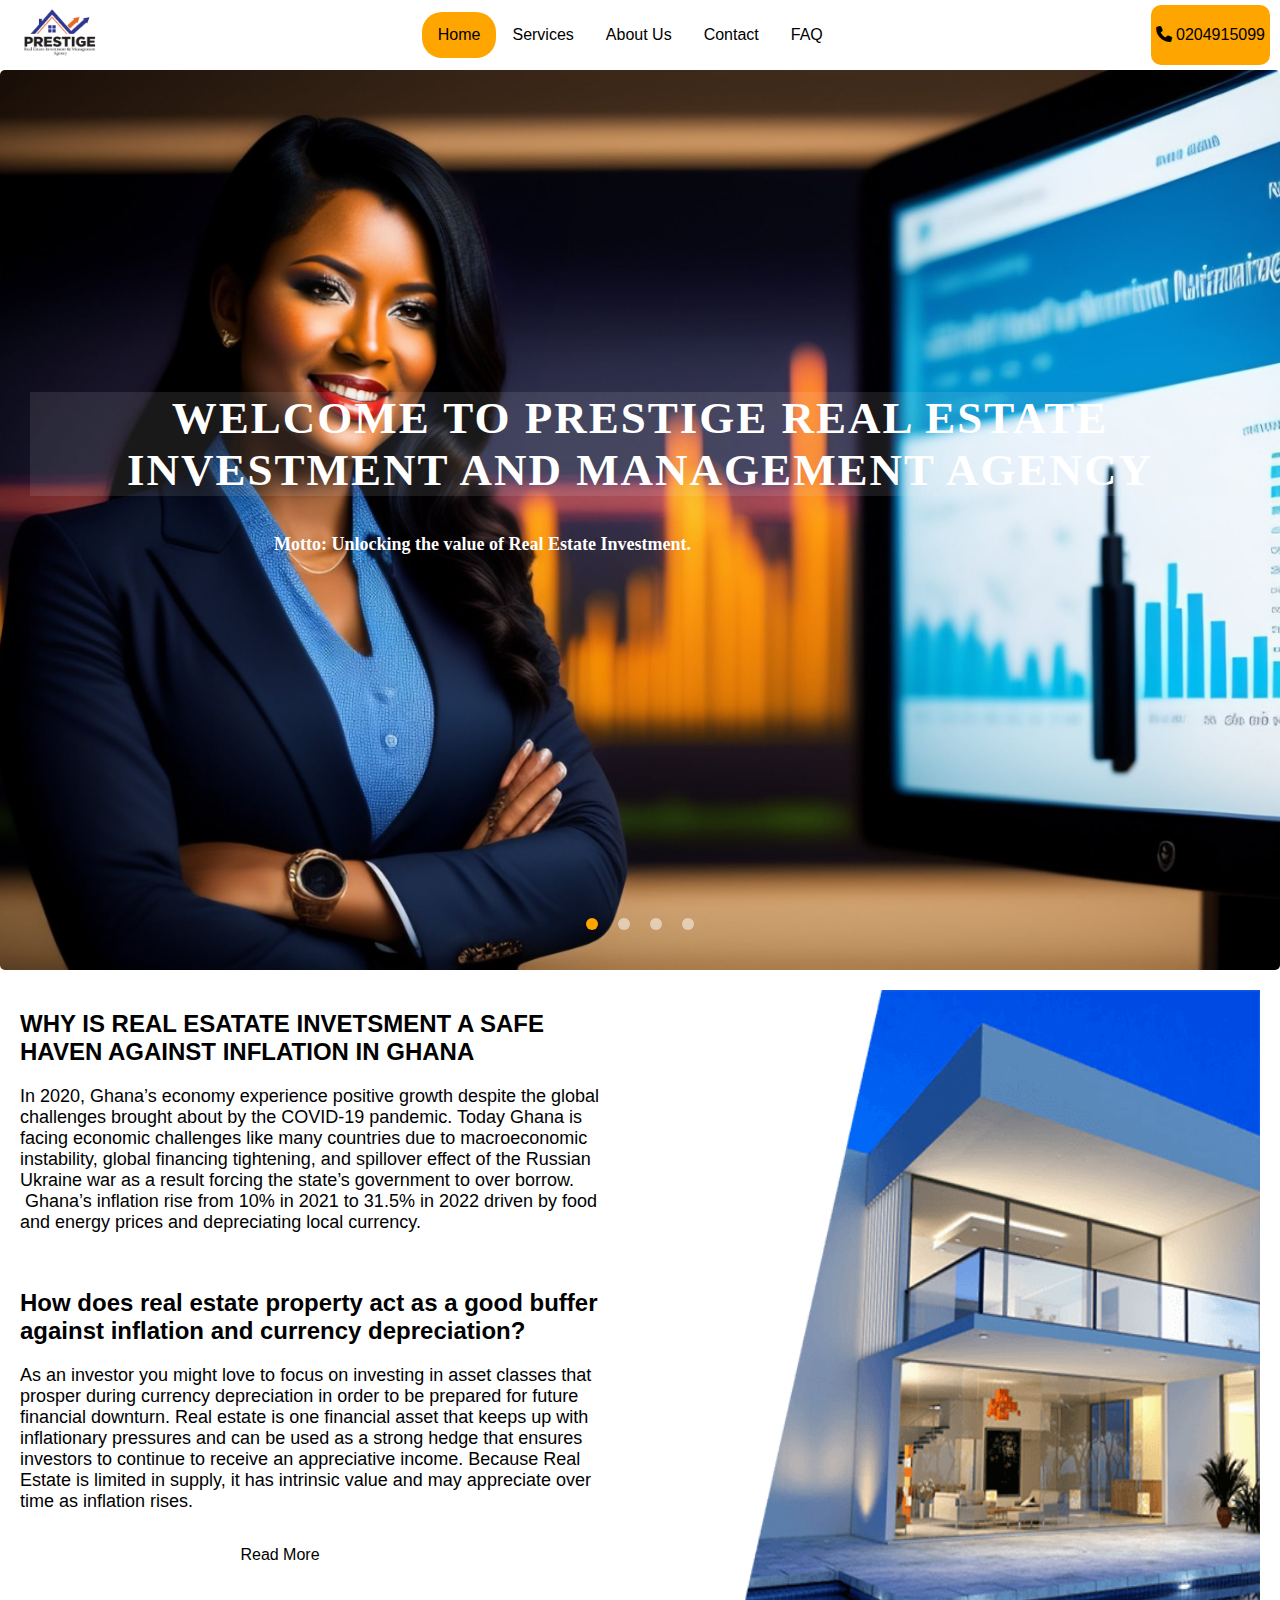
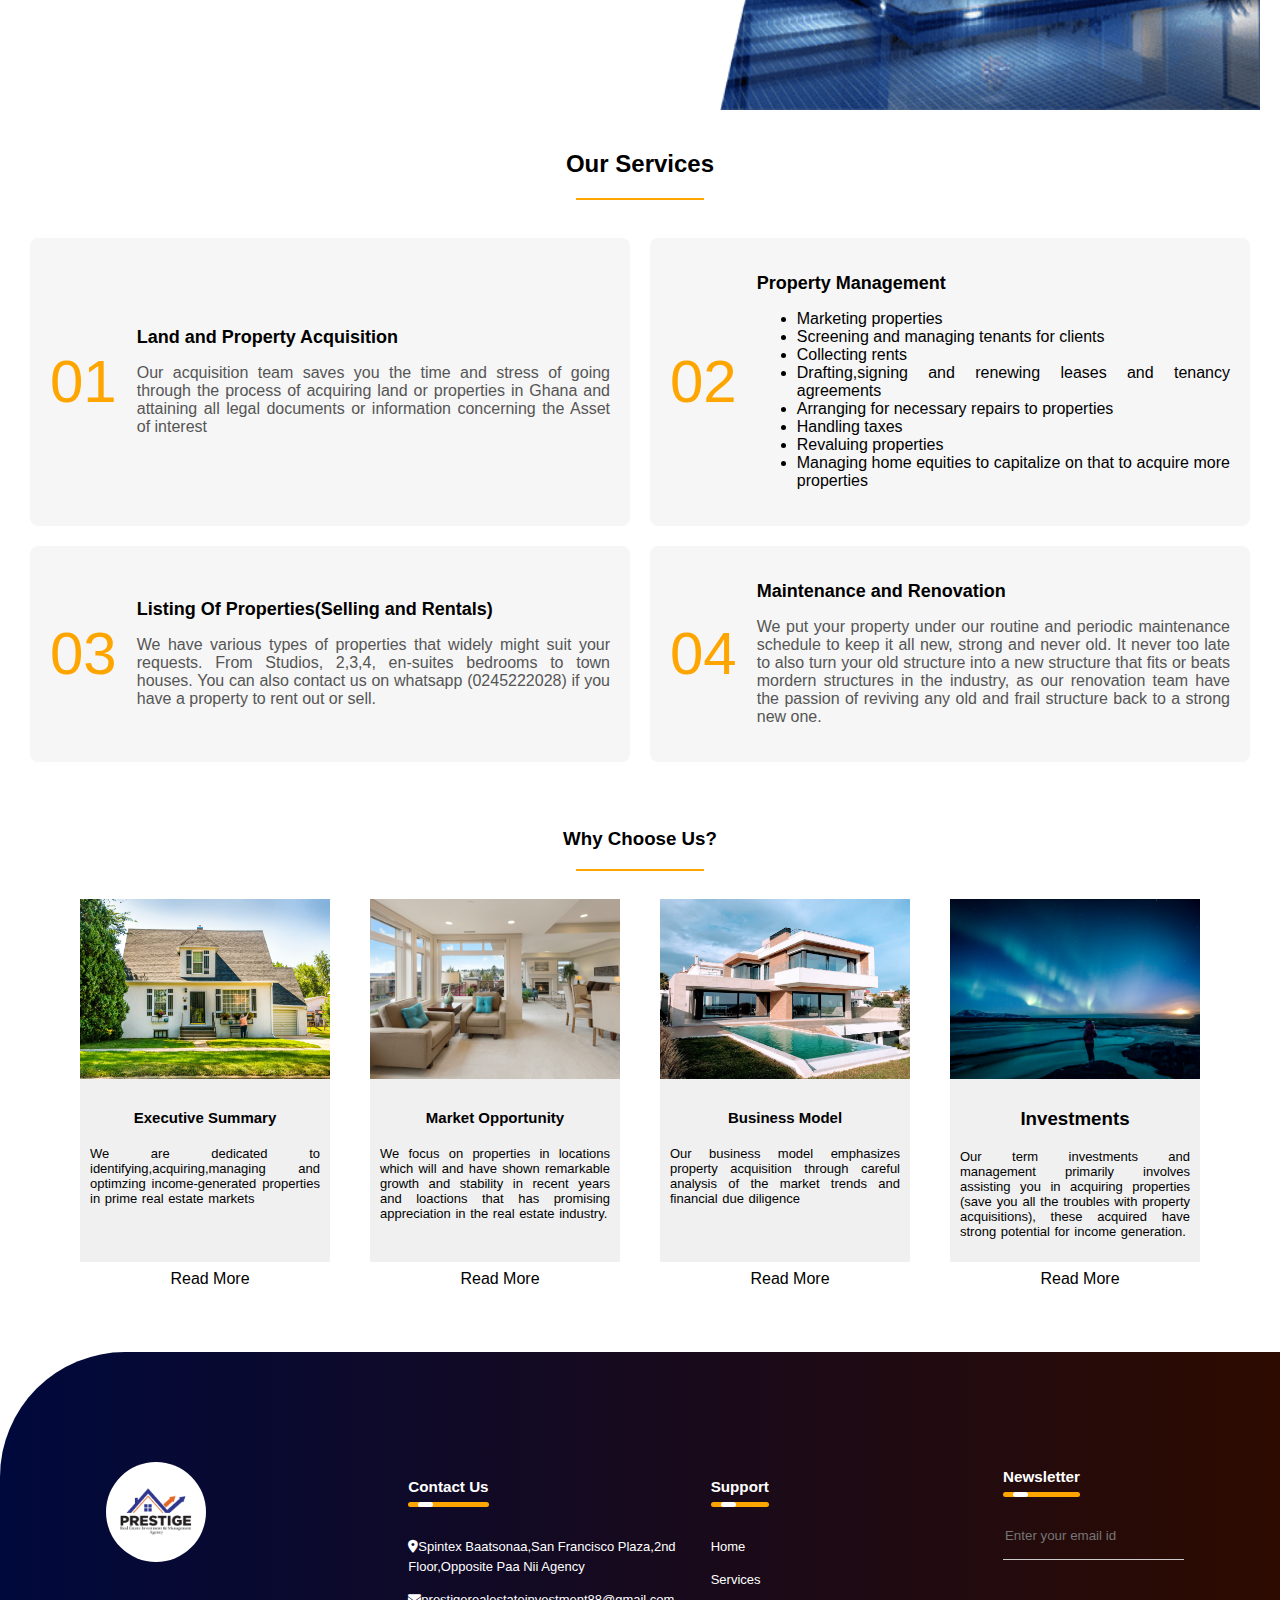
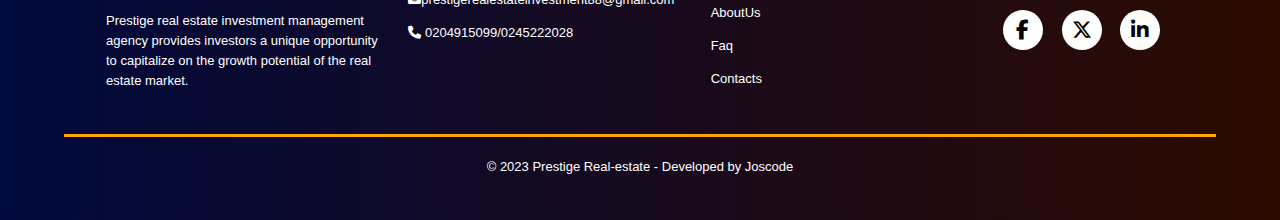
==== index.html @ f1d4174c "Add files via upload" ====
<!DOCTYPE html>
<html lang="en">
<head>
    <meta charset="UTF-8">
    <meta name="viewport" content="width=device-width, initial-scale=1.0">
    <title>Real Estate Landing Page</title>
    <link rel="stylesheet" href="css/style.css">
    <link rel="stylesheet" href="https://cdnjs.cloudflare.com/ajax/libs/font-awesome/6.4.2/css/all.min.css">
</head>
<body>
    <div class="nav-bar">
        <div class="lo-go">
            <img src="image/logo.jpg" alt="Company Logo">
        </div>
        <div class="menu" id="menu">
            <a class="ho-me" href="index.html">Home</a>
            <a href="services.html">Services</a>
            <a href="about.html">About Us</a>
            <a href="contact.html">Contact</a>
            <a href="faq1.html">FAQ</a>
        </div>
            <div class="telephone">
                <p><strong><i class="fa-solid fa-phone"></i></strong> 0204915099</p>
            </div>
            <div class="menu-icon" id="menu-icon">&#9776;</div>
            </div>
          
<div class="img-slider">
<div class="slide active">
<img src="image/new1.jpg" alt="">
<div class="info">
<h2>WELCOME TO PRESTIGE REAL ESTATE INVESTMENT AND MANAGEMENT AGENCY</h2>
<p><strong>Motto: Unlocking the value of Real Estate Investment.</strong></p>
</div> 
</div>
<div class="slide">
    <img src="image/new2.jpg" alt="">
    <div class="info">
    <h2>AIM AND VISION</h2>
    <p><strong>Prestige real estate investment management agency provides investors a unique opportunity to capitalize on the growth potential of the real estate market.</strong></p>
    </div> 
    </div>
    <div class="slide">
        <img src="image/homedeal.jpg" alt="">
        <div class="info">
        <h2>EXECUTIVE SUMMARY</h2>
        <p><strong>We are dedicated to identifying,acquiring,managing and optimzing income-generated properties in prime real estate markets.We have
            a prove track record of successful property acquisitions and management, and we are inviting all Enterprenuers and Investments seeking safe havens to 
            venture into the market.</strong>
        </p>
        </div> 
        </div>
        <div class="slide">
            <img src="image/homedeal2.jpg" alt="">
            <div class="info">
            <h2>INVESTMENTS</h2>
            <p><strong>Our term investments and management primarily involves assisting you in acquiring properties (save you all the troubles with property acquisitions), these 
                acquired have strong potential for income generation. Rent out your properties, manage your properties, and help your properties maintain and increases its market value.
                Our main focus is to help our client or investors acquire other properties through their initial property equities.</strong>
            </p>
            </div> 
            </div>
            <div class="navigation">
                <div class="btn active"></div>
                <div class="btn"></div>
                <div class="btn"></div>
                <div class="btn"></div>
            </div>
</div>

<div class="content-container">

    <div class="left-side">
        <h2>WHY IS REAL ESATATE INVETSMENT A SAFE HAVEN AGAINST INFLATION IN GHANA
        </h2>
        <p>In 2020, Ghana’s economy experience positive growth despite the global challenges brought about by the COVID-19 pandemic. Today Ghana is facing economic challenges like many countries due to macroeconomic instability, global financing tightening, and spillover effect of the Russian Ukraine war as a result forcing the state’s government to over borrow.  Ghana’s inflation rise from 10% in 2021 to 31.5% in 2022 driven by food and energy prices and depreciating local currency.</p>
   <br>
   <h2>How does real estate property act as a good buffer against inflation and currency depreciation?
</h2>
<p>As an investor you might love to focus on investing in asset classes that prosper during currency depreciation in order to be prepared for future financial downturn. Real estate is one financial asset that keeps up with inflationary pressures and can be used as a strong hedge that ensures investors to continue to receive an appreciative income. Because Real Estate is limited in supply, it has intrinsic value and may appreciate over time as inflation rises.</p>
 <button onclick="redirectToFAQ()" class="btn-faq">Read More</button>
</div>

    <div class="right-side">
        <div class="image-container">
            <img src="image/condos-pool.png" alt="Your Image">
        </div>
    </div>

</div>

<section id="services-section">
<div>
<h2 style="text-align: center;">Our Services</h2>
<hr>
</div>
<div class="services-container">
    <!-- First Row -->
    <div class="service">
        <div class="service-number">01</div>
        <div class="service-content">
            <h2 class="service-header">Land and Property Acquisition</h2>
            <p class="service-summary">Our acquisition team saves you the time and stress of 
                going through the process of acquiring land or properties in Ghana and
                attaining all legal documents or information concerning the Asset of interest
            </p>
        </div>
    </div>
    <div class="service">
        <div class="service-number">02</div>
        <div class="service-content">
            <h2 class="service-header">Property Management</h2>
            <p class="service-summary">
                <ul class="service-list">
                    <li>Marketing properties</li>
                    <li>Screening and managing tenants for clients</li>
                    <li>Collecting rents</li>
                    <li>Drafting,signing and renewing leases and tenancy agreements</li>
                    <li>Arranging for necessary repairs to properties</li>
                    <li>Handling taxes</li>
                    <li>Revaluing properties</li>
                    <li>Managing home equities to capitalize on that to acquire more properties</li>
                </ul>
            </p>
        </div>
    </div>
    <div class="service">
        <div class="service-number">03</div>
        <div class="service-content">
            <h2 class="service-header">Listing Of Properties(Selling and Rentals)</h2>
            <p class="service-summary">We have various types of properties that widely might suit your requests.
                From Studios, 2,3,4, en-suites bedrooms to town houses. You can also
                contact us on whatsapp (0245222028) if you have a property to rent out or sell.
            </p>
        </div>
    </div>

    <!-- Second Row -->
    <div class="service">
        <div class="service-number">04</div>
        <div class="service-content">
            <h2 class="service-header">Maintenance and Renovation</h2>
            <p class="service-summary">We put your property under our routine and periodic maintenance schedule
                to keep it all new, strong and never old. It never too late to also turn your old
                structure into a new structure that fits or beats mordern structures in the industry, as our renovation team
                have the passion of reviving any old and frail structure back to a strong new one.
            </p>
        </div>
    </div>
</div>

</section>
<br>
<div>
    <h3 style="text-align:center;">Why Choose Us?</h3>
    <hr>
</div>
<div class="card-container">
    <div class="card">
        <img src="image/unsplash1.jpg" alt="Image 1">
        <div class="summary">
            <h4>Executive Summary</h4>
            <p>We are dedicated to identifying,acquiring,managing and optimzing income-generated properties in prime real estate markets</p>
           
        </div>
        <button class="btn-read" onclick="openModal()">Read More</button>
        <div class="modal" id="myModal">
            <div class="modal-content">
                <!-- Full information goes here -->
                <p>We are dedicated to identifying,acquiring,managing and optimzing income-generated properties in prime real estate markets.We have
                    a prove track record of successful property acquisitions and management, and we are inviting all Enterprenuers and Investments seeking safe havens to 
                    venture into the market.
                </p>
                <button class="btn-modal" onclick="closeModal()">Close</button>
            </div>
        </div>
    </div>
   
    <div class="card">
        <img src="image/unsplash2.jpg" alt="Image 2">
        <div class="summary">
            <h4>Market Opportunity</h4>
            <p>We focus on properties in locations which will and have shown remarkable growth and stability in recent years and loactions that has promising appreciation
                in the real estate industry.
            </p>
           
        </div>
        <button class="btn-read" onclick="openModal1()">Read More</button>
        <div class="modal" id="myModal2">
            <div class="modal-content">
                <!-- Full information goes here -->
                <p>The real estate market presents a lucrative opportunity for investors due to consistent demand and the potential for long-term appreciation.We focus on properties in locations which will and have shown remarkable growth and stability in recent years and loactions that has promising appreciation
                    in the real estate industry.The demand for rental properties, commercial spaces, and residential homes in this area is on the rise, making it an ideal market for investment</p>
                <button class="btn-modal" onclick="closeModal1()">Close</button>
            </div>
        </div>
    </div>
   
    <div class="card">
        <img src="image/unsplash3.jpg" alt="Image 3">
        <div class="summary">
            <h4>Business Model</h4>
            <p>Our business model emphasizes property acquisition through careful analysis of the market trends and financial due diligence</p>
          
        </div>
        <button class="btn-read" onclick="openModal2()">Read More</button>
        <div class="modal" id="myModal3">
            <div class="modal-content">
                <!-- Full information goes here -->
                <p>Our business model emphasizes property acquisition through careful analysis of the market trends and financial due diligence.We also implement 
                    efficient property management systems to ensure maximum occupancy rates and sustainable rental income. By implementing these strategies, we aim to 
                    achieve a [Projected ROI]% return on investment for our client.
                </p>
                <button class="btn-modal" onclick="closeModal2()">Close</button>
            </div>
        </div>
    </div>
   
    <div class="card">
        <img src="image/unsplash4.jpg" alt="Image 4">
        <div class="summary">
            <h3>Investments</h3>
            <p>Our term investments and management primarily involves assisting you in acquiring properties (save you all the troubles with property acquisitions), these 
                acquired have strong potential for income generation.
            </p>
         
        </div>
        <button class="btn-read" onclick="openModal3()">Read More</button>
    </div>
    <div class="modal" id="myModal4">
        <div class="modal-content">
            <!-- Full information goes here -->
            <p>Our term investments and management primarily involves assisting you in acquiring properties (save you all the troubles with property acquisitions), these 
                acquired have strong potential for income generation. Rent out your properties, manage your properties, and help your properties maintain and increases its market value.
                Our main focus is to help our client or investors acquire other properties through their initial property equities.
            </p>
            <button class="btn-modal" onclick="closeModal3()">Close</button>
        </div>
    </div>
</div>
<br>
<br>
<footer class="footer-foot">
    <div class="footer-contents">
        <div class="footer-logo">
            <img src="image/logo.jpg" class="footer-img" alt="Company Logo">
            <p>Prestige real estate investment management agency provides investors a unique opportunity to capitalize on the growth potential of the real estate market.</p>
        </div>
        <div class="footer-left">
            <h3>Contact Us <div class="underline"><span></span></div></h3>
            <p><strong><i class="fa-solid fa-location-dot"></i></strong>Spintex Baatsonaa,San Francisco Plaza,2nd Floor,Opposite Paa Nii Agency</p>
            <p><strong><i class="fa-solid fa-envelope"></i></strong>prestigerealestateinvestment88@gmail.com</p>
             <p><strong><i class="fa-solid fa-phone"></i></strong> 0204915099/0245222028</p>
        
        </div>
        <div class="footer-right">
            <h3>Support <div class="underline"><span></span></div></h3>
                <p><a href="index.html">Home</a></p>
                <p><a href="services.html">Services</a></p>
                <p><a href="about.html">AboutUs</a></p>
                <p><a href="faq1.html">Faq</a></p>
                <p><a href="contact.html">Contacts</a></p>
        </div>
      <div class="footer-last">
        <h3>Newsletter <div class="underline"><span></span></div></h3>
        <form class="form-form">
            <input type="email" placeholder="Enter your email id" required>
        </form>
        <div class="social-icons">
            <a href="https://www.facebook.com/" class="social-links"><i class="fa-brands fa-facebook-f"></i></a>
            <a href="https://twitter.com/login?lang=en" class="social-links"><i class="fa-brands fa-x-twitter"></i></a>
            <a href="https://www.linkedin.com/login" class="social-links"><i class="fa-brands fa-linkedin-in"></i></a>
            <!-- Add more social media links as needed -->
        </div>
      </div>
    </div>
    <hr style="width:90%; border: 0; border-bottom: 1px solid orange;margin: 20px auto;">
    <p class="copyright">&copy; 2023 Prestige Real-estate - Developed by Joscode</p>

</footer>

    <script src="https://code.jquery.com/jquery-3.6.4.min.js"></script>
    <script src="https://cdn.jsdelivr.net/npm/@splidejs/splide@3.0.9/dist/js/splide.min.js"></script>
    <script src="script.js"></script>
    <script>
        function redirectToFAQ() {
          // You can customize this parameter based on your FAQ page structure
          var accordionItemToOpen = 1; // Change this number to the desired accordion item
      
          // Construct the URL with the parameter
          var faqPageURL = "faq1.html?openAccordion=" + accordionItemToOpen;
      
          // Redirect to the FAQ page
          window.location.href = faqPageURL;
        }
      </script>
   
</body>
</html>
---- css/style.css ----
body, html {
    margin: 0;
    padding: 0;
    height: 100%;
    font-family: Arial, sans-serif;
}

.img-slider{
    position:relative;
    width:100%;
    max-width: 100%;
    height:100vh;
    z-index:1;
}

.img-slider .slide{
z-index: 1;
position:absolute;
width: 100%;
height:100vh;
clip-path: circle(0% at 0 50%);
}

.img-slider .slide img{
    z-index: 1;
    width: 100%;
    border-radius: 5px;
    height:100vh;
}

.img-slider .slide .info{
    position: absolute;
    top:30%;
    padding: 15px 30px;
}

.img-slider .slide .info h2{
    color:white;
    background-color: rgba(245, 245, 245, 0.1);
    font-size: 45px;
    text-transform: uppercase;
    font-family: cursive;
    font-weight: 800;
    letter-spacing: 2px;
    text-align: center;
    animation: bounce 2s infinite;
}

.img-slider .slide .info p{
    color:white;
    font-size:18px;
    font-family: cursive;
    width:60%;
    border-radius: 4px;
    text-align:justify;
    margin-left:20%;
}

.img-slider .navigation{
    z-index: 2;
    position: absolute;
    display: flex;
    bottom: 30px;
    left: 50%;
    transform: translateX(-50%);
}

.img-slider .navigation .btn{
    background: rgba(255,255,255, 0.5);
    width: 12px;
height: 12px;
margin: 10px;
border-radius: 50%;
cursor: pointer;
}

@media (max-width:600px){
    .img-slider{
        width:100%;
        height:50vh;
        z-index:1;
    }
    .img-slider .slide{
        height: 50vh;
    }
    .img-slider .slide img{
        height: 50vh;
    }
    .img-slider .slide .info{
        padding: 10px 20px;
        top:30%;
    }
    .img-slider .slide .info h2{
        font-size:20px;
        top: 10%;
    }
    .img-slider .slide .info p{
        width:80%;
        font-size:10px;
        max-width: 100%;
    }
    .img-slider .navigation{
        bottom:15px;
    }
    .img-slider .navigation .btn{
        width:8px;
        height:8px;
        margin:6px;
    }
    .nav-bar{
        z-index: 3;
    }
}
.img-slider .slide.active{
    clip-path: circle(150% at 50%);
    transition: 2s;
    transition-property: clip-path;
}

.container {
    display: flex;
}

   
.lo-go img {
    max-height: 100%; /* Adjust the height as needed */
    width: 100px;
}
.footer-logo img {
    max-height: 100%; /* Adjust the height as needed */
    width: 100px;
    border-radius:400px;
}


.nav-bar {
    background-color:transparent;
    overflow: hidden;
    display: flex;
    justify-content: space-between;
    align-items: center;
    padding: 10px;
    height: 50px;
    z-index: 2;
    
}


.menu {
    display: flex;
}
.menu a {
    color:black;
    text-decoration: none;
    padding: 14px 16px;
    display: block;
}
.menu .ho-me{
    background-color: orange;
    border-radius:20px;
}
.menu .ho-me:hover{
background-color: blue;
}
.img-slider .navigation .btn.active{
    background: orange;
    box-shadow: 0 0 2px rgba(0, 0, 0, 0.5);
}

.menu a:hover {
    background-color:orange;
    color: black;
    border-radius:20px;
}
.menu-icon {
    display:none;
    color: orange;
    cursor: pointer;
    font-size: 24px;
    z-index:3;
    position:relative;
}
@media screen and (max-width: 600px) {
    .carousel {
        height: 50vh;
    }
    .carousel-slide{
        height: 50vh;
    }
}
@media screen and (max-width: 600px) {
    .menu {
        display: none;
        flex-direction: column;
        width: 100%;
        position: absolute;
        top: 60px;
        left: 0;
        background-color: #333;
        z-index:2;
    }
   
    .menu.show {
        display: flex;
    }

    .menu a {
        text-align: center;
    }

    .menu-icon {
        display:block;
        z-index:2;
        position:relative;
    }
}
nav ul {
    list-style-type: none;
    padding: 0;
    margin:0;
    display: flex;
}

nav ul li {
    margin-right: 20px;
}

nav a {
    text-decoration: none;
    color: #333;
    font-weight: bold;
}
.telephone{
    background-color:orange;
    border: orange;
    border-radius:10px;
    padding:5px;
}


.carousel {
    position:relative;
    overflow: hidden;
    width:100%;
    max-width:100%;
    height:90vh;
    border-radius:10px;
   
    
}

.carousel-slide {
    display: none;
    animation: carousel-fade 6s linear infinite;
   
}

.carousel-slide img {
    width:100%;
    height:90vh;
   
}

.carousel-text {
    position: absolute;
    top: 50%;
    left: 50%;
    transform: translate(-50%, -50%);
    text-align: center;
    color: #fff;
    background: rgba(0, 0, 0, 0.5);
    padding: 10px;
}

@keyframes carousel-fade {
    0%, 100% {
        opacity: 0;
    }
    25% {
        opacity: 1;
    }
    75% {
        opacity: 1;
    }
}
hr {
    border: none;
    height: 2px; /* Set your desired thickness */
    background-color: orange; /* Set your desired color */
    align-items: center;
    justify-content: center;
    width:10%;
    text-align: center;
   
}

.card-container {
    display: flex;
    flex-wrap: wrap;
    justify-content: center;
}

.card {
    margin: 20px;
    text-align: center;
    width: 250px; /* Set your preferred width */
    display: flex;
    flex-direction: column;
}

.card img {
    width:250px;
    height:180px;
    object-fit:cover;
}

.summary {
    padding: 10px;
    background-color: #f0f0f0;
    flex-grow: 1;
   
}
.summary h4{
    font-size:15px;
    font-weight: bold;
    text-align: center;
}
.summary p{
    font-size:13px;
    text-align: justify;
    word-spacing: 1px;
    font-family: 'Segoe UI', Tahoma, Geneva, Verdana, sans-serif;
}
.btn{
    text-align: center;
}
.btn button{
    background-color:orange;
    padding:5px;
    border-color: orange;

}
.btn button a{   
    color:white;
    font-size:15px;
    font-family: cursive;
    padding:5px;
    font-weight: bold;
    text-decoration: none;
}
.btn button:hover{
    background-color: blue;
}


.services-container {
    display: flex;
    justify-content: space-around;
    flex-wrap: wrap;
    padding:20px;
}
.service-content {
    text-align:left;
}

.service {
    width: calc(50% - 20px);
    margin: 10px;
    text-align: center;
    background-color: rgba(169, 169, 169, 0.1);
    padding: 20px;
    box-sizing: border-box;
    border-radius: 8px;
    display: flex;
    
   align-items: center;
}

.service-number {
    font-size:60px;
    color: orange;
    margin-right: 20px;
}

.service-header {
    font-size: 18px;
    font-weight: bold;
    margin-bottom: 10px;
}

.service-summary {
    color: #555;
    text-align: justify;
    font-family: 'Segoe UI', Tahoma, Geneva, Verdana, sans-serif;
}
.service-list{
    text-align: justify;
    color:black;
    font-family: 'Segoe UI', Tahoma, Geneva, Verdana, sans-serif;
}
@media screen and (max-width: 768px) {
    .service {
        width: calc(100% - 20px);
        
    }
    .service-number{
        margin-right: 0;
        margin-bottom: 10px;
    }
}

@media screen and (max-width: 480px) {
    .service {
        width: calc(100% - 20px);
    }
}

.about-container {
    display: flex;
    height: 100vh;
 
    background-size: cover;
    background-position: center;
    color: #fff; /* Text color on the image */
}

.abouttext-container {
    width: 50%;
    padding: 50px;
    box-sizing: border-box;
    display: flex;
    flex-direction: column;
    justify-content: center;
}

.left-text {
    font-size: 24px;
    margin-bottom: 20px;
    color:black;
    font-family:cursive;
}

.right-text {
   text-align: right;
}

.about-container1 {
    display: flex;
    flex-wrap: wrap; /* Allow items to wrap to the next line */
    justify-content: space-around;
    padding: 20px;
    max-width: 1200px;
    width: 100%;
    margin: 0 auto; /* Center the container */
}

.about-card {
    width:30%;
    padding: 20px;
    box-sizing: border-box;
    background-color: #fff;
    border-radius: 8px;
    box-shadow: 0 4px 8px rgba(0, 0, 0, 0.1);
    text-align: center;
    margin-left:100px;
  
}
@media (max-width: 768px) {
    .about-container1 {
        flex-direction: column;
        align-items: center;
    }

    .about-card {
        width: 80%;
        margin-left: 0; /* Remove the left margin on smaller screens */
        margin-bottom: 20px; /* Add some space between cards */
    }

    .about-content {
        width: 80%;
    }
}

.about-card img {
    width: 100%;
    border-radius: 8px;
    margin-bottom: 15px;
}

.aboutcard-summary {
    color: #555;
}

.about-content {
    width: 60%;
    padding: 10px;
    
}

.aboutcontent-item {
    margin-bottom: 20px;
}

.aboutcontent-item h2 {
    font-size: 24px;
    margin-bottom: 10px;
    color: #333;
}

.aboutcontent-item p {
    color: #555;
}

.contact-page {
    display: flex;
    max-width: 1200px;
    margin: 0 auto;
    padding: 40px 0;
}

.contact-details {
    flex: 0 0 50%;
    padding: 20px;
    background-color:orange;
    text-align: left;
    color:black;
}

.contact-form {
    flex: 0 0 50%;
    padding: 20px;
    text-align: center;
}

.contact-form h2 {
    font-size: 24px;
    margin-bottom: 20px;
}

.form-group {
    margin: 10px 0;
    text-align: left;
}

.form-group label {
    display: block;
    font-weight: bold;
}

.form-group input,
.form-group textarea {
    width: 100%;
    padding: 10px;
    margin: 5px 0;
    border: 1px solid #ddd;
    border-radius: 5px;
}

.submit-button {
    background-color:orange;
    color: #fff;
    padding: 10px 20px;
    border: none;
    border-radius: 5px;
    cursor: pointer;
    font-weight: bold;
}

/* Additional styles for form and other elements */
.map-container {
    width: 100%;
    padding-bottom: 60%; /* Adjust the aspect ratio as needed (60% is an example) */
    position: relative;
}

.map-container iframe {
    width: 100%;
    height: 100%;
    position: absolute;
    top: 0;
    left: 0;
}
/* Media query for smaller screens */
@media screen and (max-width: 768px) {
    .contact-page {
        flex-direction: column; /* Stack elements on top of each other */
    }

    .contact-details,
    .contact-form,
    .map-container,
    .get-in-touch-form {
        flex: 0 0 100%; /* Make each element occupy full width */
    }

}
.fa-rotate-180{
    color: orange;
    position:absolute;
    right:30px; /* Adjust as needed */
    font-size: 24px; 
    cursor: pointer;
    bottom:-110%;
  
}
.fa-rotate-180:hover{
    color: blue;
}
.footer-foot{
    background: linear-gradient(to right,#00093c,#2d0b00);
    color:#fff;
    padding:100px 0 30px;
    position:relative;
    width: 100%;
    bottom: 0;
    border-top-left-radius:125px;
    font-size: 13px;
    line-height:20px;
}

.footer-contents{
    display: flex;
    margin: auto;
    align-items:flex-start;
    flex-wrap: wrap;
    width: 85%;
    justify-content: space-between;
    padding: 0 20px;
}
.footer-logo{
    flex-basis: 25%;
    padding:10px;
}
.footer-logo h3{
    width: fit-content;
    margin-bottom: 40px;
    position: relative;
}
.footer-img{
    width: 80px;
    margin-bottom: 30px;
}

.footer-left{
     flex-basis: 25%;
    padding:10px;
}

.footer-left h3{
    width: fit-content;
    margin-bottom: 40px;
    position: relative;
}
.footer-right{
    flex-basis: 25%;
   padding:10px;
}
.footer-right h3{
   width: fit-content;
   margin-bottom: 40px;
   position: relative;
}

.footer-right a {
    text-decoration: none;
    color: #fff;
}
.footer-right a:hover{
    color: orange;
}


.footer-last h3{
    width: fit-content;
    margin-bottom: 40px;
    position: relative;
}
.form-form{
    padding-bottom: 15px;
    display: flex;
    align-items: center;
    justify-content: space-between;
    border-bottom: 1px solid #ccc;
    margin-bottom: 50px;

}
.form-form input{
    width: 100%;
    background: transparent;
    color: #ccc;
    border: 0;
    outline: none;
}

.social-icons .fa-brands{
    width:40px;
    height: 40px;
    border-radius: 50%;
    text-align: center;
    line-height: 40px;
font-size: 20px;
color:#000;
background: #fff;
margin-right: 15px;
cursor: pointer;
}
.social-icons .fa-brands:hover{
    background: orange;
}

.modal {
    display: none;
    position:fixed;
    top:50%;
    left:50%;
    width: 100%;
    height: 100%;
    background-color: rgba(0,0,0,0.7);
    justify-content: center;
    align-items: center;
    z-index: 1000;
    transform: translate(-50%, -50%);
}

/* Style for the modal content */
.modal-content {
    background-color:white;
    padding: 20px;
    border-radius: 5px;
    max-width: 400px;
    text-align: center;
}
.modal-content p{
    word-spacing: 1px;
    font-size: 15px;
    text-align:justify;
font-family: 'Segoe UI', Tahoma, Geneva, Verdana, sans-serif;
}
.btn-read{
    background-color:transparent;
    border-color: orange;
    border-radius:15px;
    padding:8px;
    width:40%;
    color: black;
    margin-left:80px;
}
.btn-read:hover{
    background-color:orange;
}
.btn-modal{
    background-color: transparent;
    padding:8px;
    border-radius:5px;
    font-size:15px;
    font-weight: bold;
    border-color: orange;
}
.btn-modal:hover{
    background-color: orange;
}
span{
    color: orange;
}
.image-container {
    text-align: center;
    position: relative; 
    width: 100%;
}

/* Style for the image */
.image-container img {
    width: 100%; /* Make the image fill the container */
    max-width:100%; /* Set a maximum width for the image */
    height:80vh; /* Maintain aspect ratio */
   
}
.image-text  {
    position: absolute;
    bottom:60%; /* Position the text at the vertical center */
    left: 50%; /* Position the text at the horizontal center */
    transform: translate(-50%, -50%); /* Center the text precisely */
    color:white;
    font-size:25px;
   
}
@media (max-width: 768px) {
    .image-text {
        font-size: 1.2em;
    }
    .image-container{
        height: 50vh;
        width: 100%;
    }
    .image-container img{
        height: 50vh;
        width: 100%;
    }
}
@media screen and (max-width: 480px) {
    .image-text {
        font-size: 1.2em;
    }
    .image-container{
        height: 50vh;
        width: 100%;
    }
    .image-container img{
        height: 50vh;
        width: 100%;
    }
}
@media screen and (max-width: 600px) {
    .image-text {
        font-size: 1.2em;
    }
    .image-container{
        height: 50vh;
        width: 100%;
    }
    .image-container img{
        height: 50vh;
        width: 100%;
    }
    .fa-rotate-180{
        bottom:-145%;
        color:orange;
        position:absolute;
}
}
.arrow {
    color: blue; /* Set the color of the arrow */
    margin-right: 5px; /* Optional: Add some space between the arrow and text */
    font-size:30px;

}
.about-list{
    list-style: none;
}
.arrow-list{
    align-items: center;
}
.copyright{
    text-align: center;
}
.underline{
    width: 100%;
    height: 5px;
    background:orange;
    border-radius: 3px;
    position: absolute;
    top: 25px;
    left: 0;
overflow: hidden;
}
.underline span{
    width: 15px;
    height: 100%;
    background:white;
    border-radius: 3px;
    position: absolute;
    top: 0;
    left: 10px;
    animation: moving 2s linear infinite;
}
@keyframes moving{
    0%{
        left: -20px;
    }
    100%{
        left:100%;
    }
}
@media(max-width:600px){
    .footer-foot{
        bottom: unset;
    }
    .footer-logo{
        flex-basis:100%;
     
    }
    .footer-left{
        flex-basis:100%;
      
    }
    .footer-right{
        flex-basis:100%;
      
    }
}

.content-container {
    display: flex;
    flex-wrap: wrap;
}

.left-side, .right-side {
    flex: 1;
    box-sizing: border-box;
    padding: 20px;
}

.left-side {
    background-color:white;

}
.left-side p{
    font-size:18px;
    font-family: 'Segoe UI', Tahoma, Geneva, Verdana, sans-serif;
}

.right-side {
    display: flex;
    justify-content: center;
    align-items: center;
}

.image-container {
    position: relative;
}
.image-container img {
    max-width: 100%;
    height:80vh;
    display:flex;
  }
  .image-container h2{
    position:absolute;
    
    text-align: center;
  background-color: rgba(255, 255, 255, 0.8); /* Optional: Add a background color with some transparency */

  }

@media screen and (max-width: 768px) {
    .left-side {
        flex: 100%;
    }
    .right-side{
        height:55vh;
        flex:100%
    }
    .right-side img{
        height: 100%;
    }
}

.btn-faq{
    background-color:transparent;
    border-color: orange;
    border-radius:15px;
    text-align: center;
    width:20%;
    height:7%;
    color: black;
    margin-left:200px;
}

@media(max-width:600px){
    .btn-faq{
        margin-left:35%;
        width: 30%;
    }
   
}
.btn-faq:hover{
    background-color:orange;

}
@keyframes bounce {
    0%, 20%, 50%, 80%, 100% {
        transform: translateY(0);
    }
    40% {
        transform: translateY(-20px);
    }
    60% {
        transform: translateY(-10px);
    }
}
.faq-container{
    width:110%;
    margin-left:10px;
}
.flex-center{
    align-items: center;
}
.circle-icon{
    height: 50px;
    width: 50px;
    border-radius: 50px;
    display: flex;
    justify-content: center;
    align-items: center;
    background: blue;
    border: 5px solid orange;
    color: white;
    margin-left: -20px;
    margin-right: 10px;
    transform: scale(1.2);
}
.accordion-item{
    border: 0px!important;
}
.accordion-button:not(.collapsed){
    border: 0px!important;
    color: orange;
    background: white;
    box-shadow:0 2px 25px -3px rgba(0,0,0,0.1);
}
.accordion-body{
    margin-top: 15px;
    padding: 25px;
    background: orange;
    border-radius: 5px;
    box-shadow:0 2px 25px -3px rgba(0,0,0,0.1);
}
 
.agents-container {
    display: flex;
    justify-content: space-around;
    padding: 20px;
  }

  .agent-box {
    text-align: center;
  }

  .agent-image {
    width: 100px;
    height: 100px;
    border-radius: 50%;
    overflow: hidden;
    display: flex;
    align-items: center;
    justify-content: center;
    margin-bottom: 10px;
  }

  .agent-image img {
    width: 100%;
    height: 100%;
    object-fit: cover;
    border-radius: 50%;
  }

  .agent-details {
    color: #333;
  }

  .socialmedia-icons {
    display: flex;
    justify-content: center;
    margin-top: 10px;
  }

  .socialmedia-icons a {
    margin: 0 10px;
    text-decoration: none;
    color: #555;
    font-size: 20px;
  }

  
.slider-container {
    position: relative;
    overflow: hidden;
    width: 100%;
    max-width: 600px; /* Adjust the width as needed */
    margin: 50px auto; /* Adjust the margin as needed */
  }
  
  .slider {
    display: flex;
    transition: transform 0.5s ease-in-out;
  }
  
  .slide {
    min-width: 100%;
    box-sizing: border-box;
   
  }
  .slide img {
    width: 100%;
    height:70vh;
    object-fit: cover;
  }
  
  .text {
    padding: 20px;
    background-color:transparent;
    max-width: 100%;
   
  }
  
  .navigation-buttons {
    display: flex;
    justify-content: space-between;
    margin-top: 10px; /* Adjust as needed */
  }
  
  button {
    font-size: 16px;
    padding: 8px 16px;
    background-color: orange;
    color: #fff;
    border: none;
    cursor: pointer;
  }
  button:hover {
    background-color: #0056b3;
  }
  
  .prev {
    display: none;
  }
  
  .next {
    right: 10px;
  }
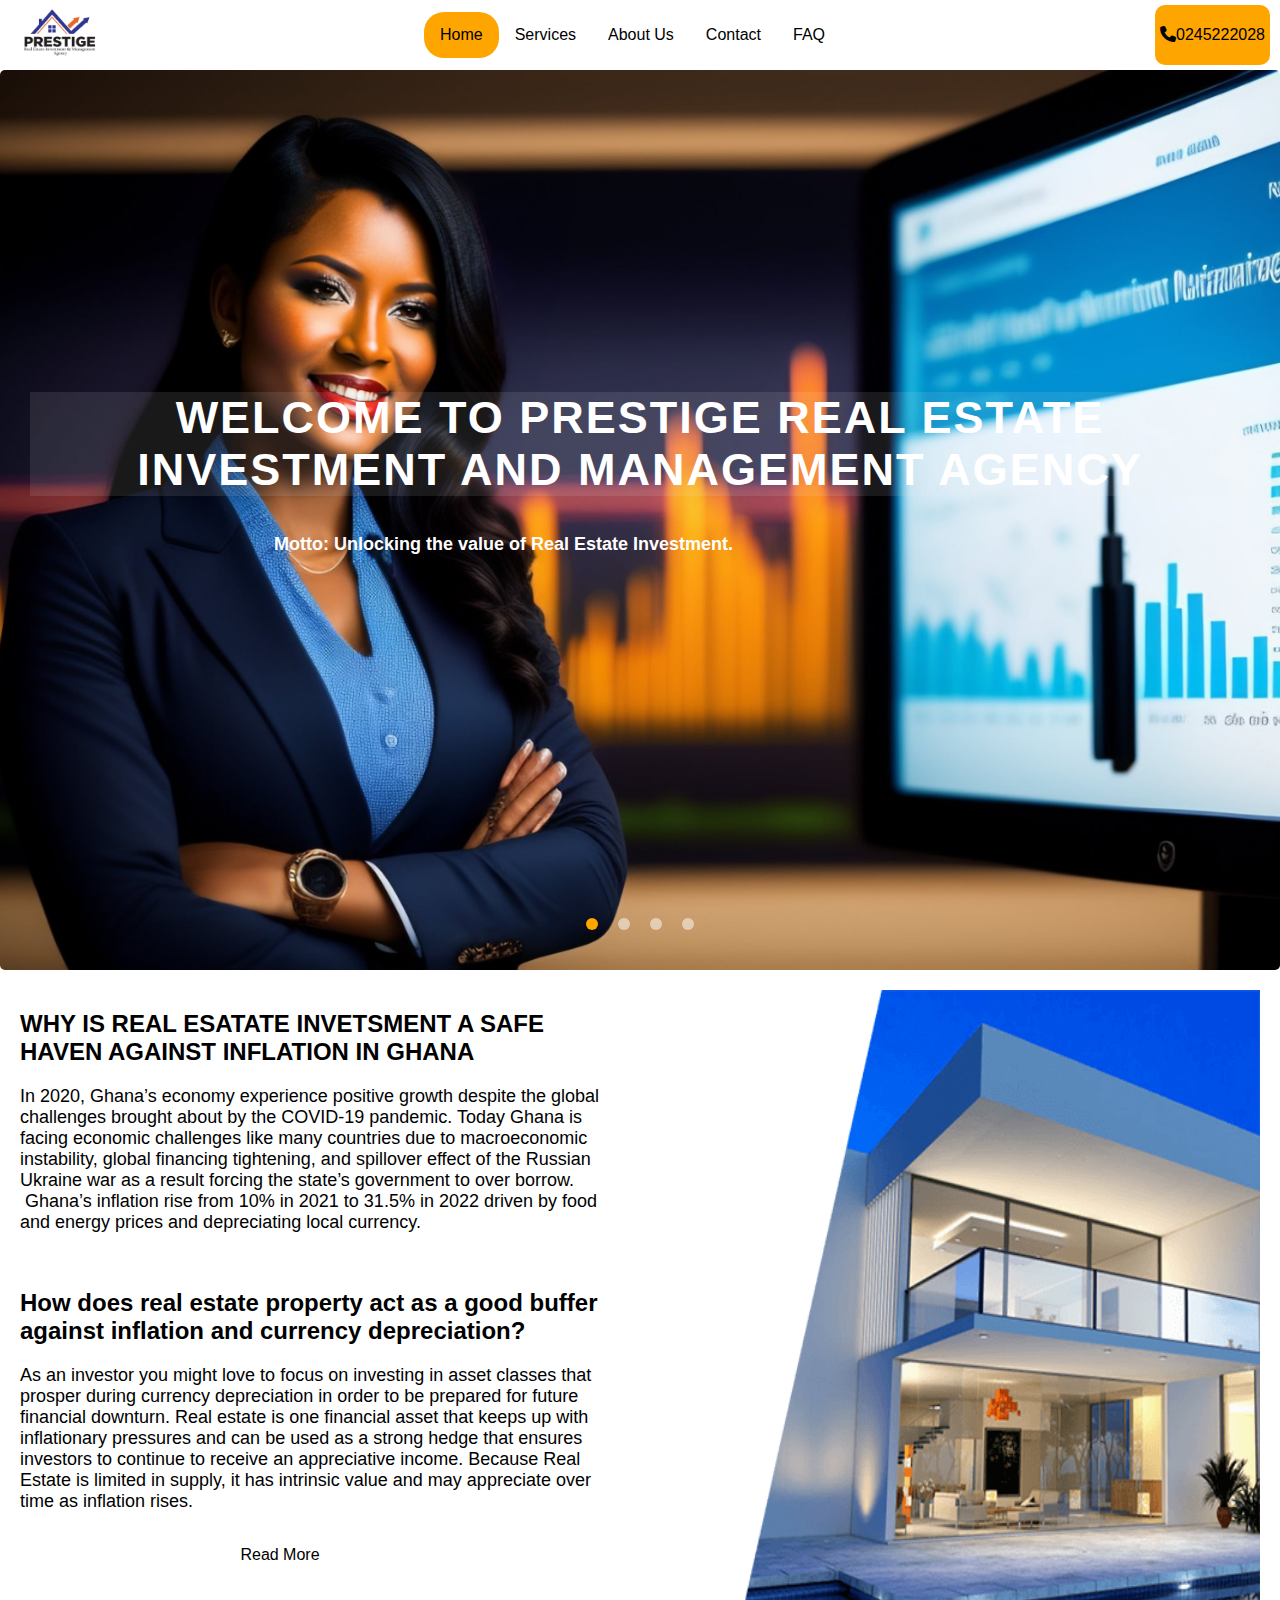
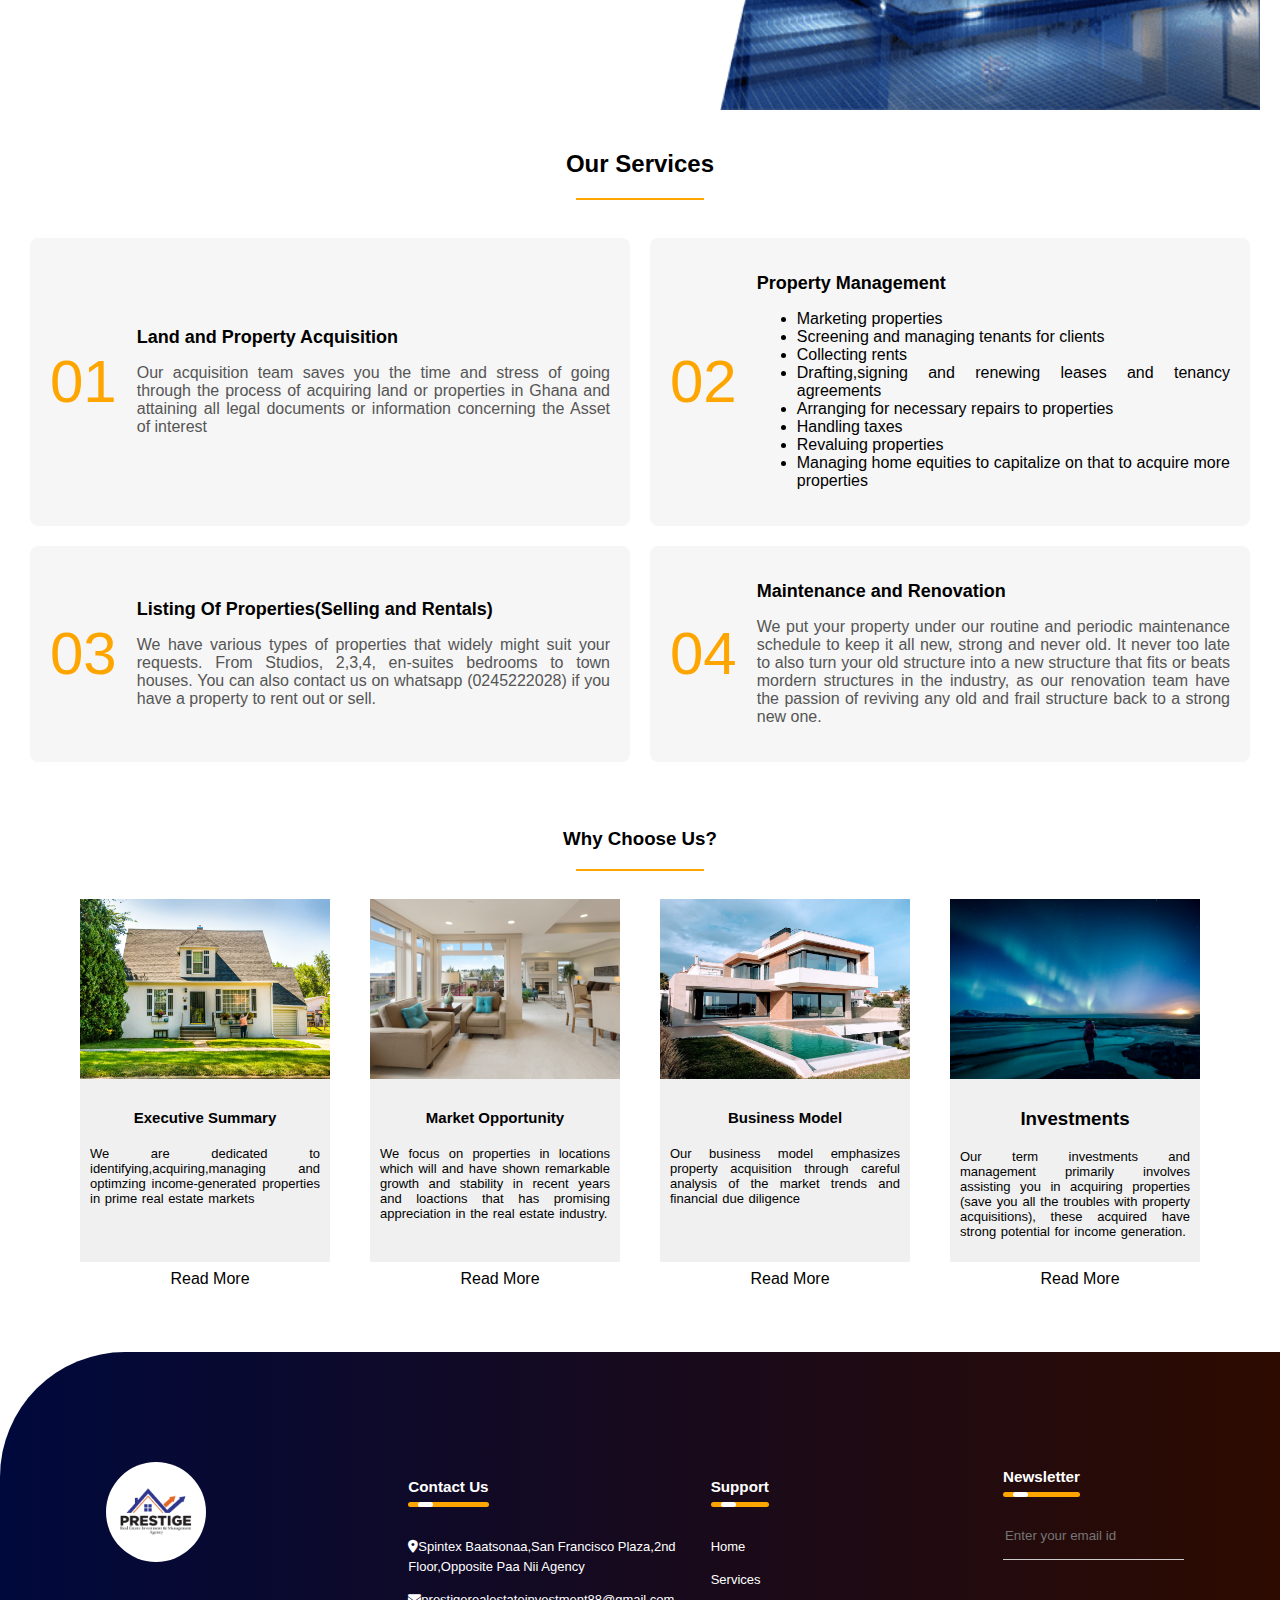
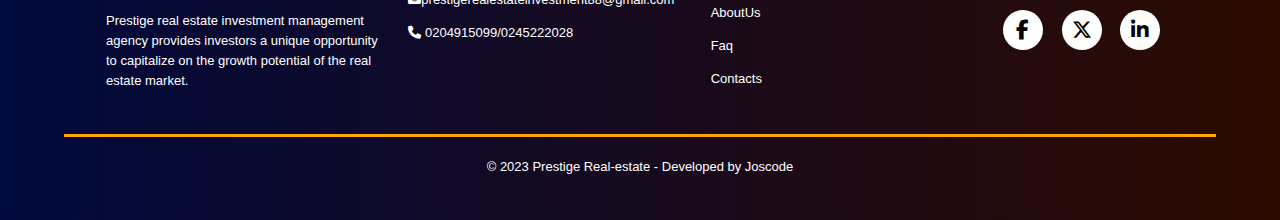
==== commit 5edcdda0: "Add files via upload" ====
--- a/index.html
+++ b/index.html
@@ -20,7 +20,7 @@
             <a href="faq1.html">FAQ</a>
         </div>
             <div class="telephone">
-                <p><strong><i class="fa-solid fa-phone"></i></strong> 0204915099</p>
+                <p><strong><i class="fa-solid fa-phone"></i></strong>0245222028</p>
             </div>
             <div class="menu-icon" id="menu-icon">&#9776;</div>
             </div>
--- a/css/style.css
+++ b/css/style.css
@@ -39,7 +39,7 @@
     background-color: rgba(245, 245, 245, 0.1);
     font-size: 45px;
     text-transform: uppercase;
-    font-family: cursive;
+    font-family:'Segoe UI', Tahoma, Geneva, Verdana, sans-serif;
     font-weight: 800;
     letter-spacing: 2px;
     text-align: center;
@@ -49,7 +49,7 @@
 .img-slider .slide .info p{
     color:white;
     font-size:18px;
-    font-family: cursive;
+    font-family:'Segoe UI', Tahoma, Geneva, Verdana, sans-serif;
     width:60%;
     border-radius: 4px;
     text-align:justify;
